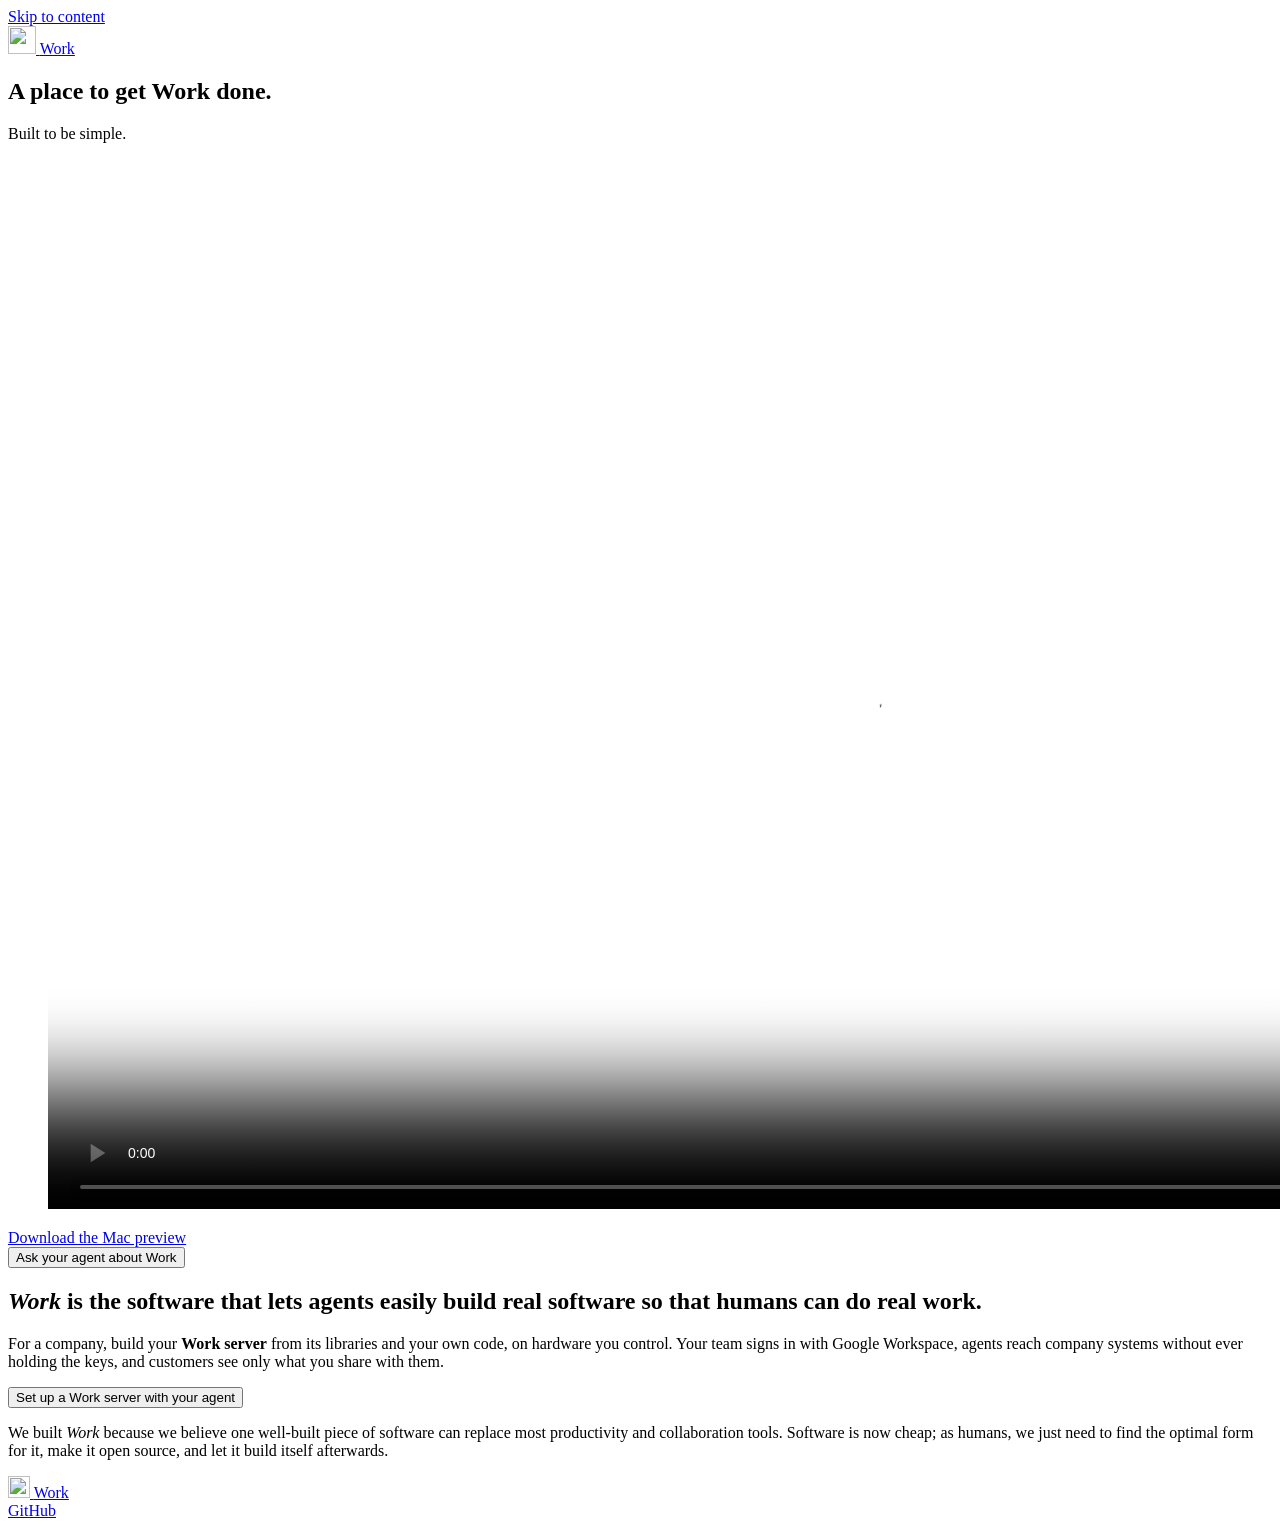
==== site/index.html @ 92d91999 "Point Work downloads at alpha.36 startup fix" ====
<!doctype html>
<html lang="en">
  <head>
    <meta charset="utf-8" />
    <meta name="viewport" content="width=device-width, initial-scale=1" />
    <meta name="theme-color" content="#0a0a0b" />
    <title>Work</title>
    <meta
      name="description"
      content="Work is a free, open-source Mac app for getting work done with AI agents: a real browser, your projects, terminals and editors, and agents that reshape the app and build tools for you, on the AI accounts you already pay for."
    />
    <meta property="og:title" content="Work" />
    <meta
      property="og:description"
      content="The software for work."
    />
    <meta property="og:type" content="website" />
    <meta property="og:url" content="https://work.software/" />
    <meta property="og:site_name" content="Work" />
    <meta property="og:image" content="https://work.software/assets/og-card.png" />
    <meta name="twitter:card" content="summary_large_image" />
    <link rel="canonical" href="https://work.software/" />
    <link rel="icon" href="/assets/favicon.svg" type="image/svg+xml" />
    <link rel="alternate" type="text/markdown" href="/llms.txt" title="Work, described for AI agents" />
    <script type="application/ld+json">
      {
        "@context": "https://schema.org",
        "@type": "SoftwareApplication",
        "name": "Work",
        "url": "https://work.software/",
        "description": "The software for work.",
        "applicationCategory": "BusinessApplication",
        "operatingSystem": "macOS 12 or newer, Apple silicon",
        "offers": { "@type": "Offer", "price": "0", "priceCurrency": "USD" },
        "license": "https://www.apache.org/licenses/LICENSE-2.0",
        "isAccessibleForFree": true,
        "downloadUrl": "https://github.com/opencx-labs/catamorphic/releases",
        "sameAs": ["https://github.com/opencx-labs/catamorphic"],
        "image": "https://work.software/assets/og-card.png"
      }
    </script>
    <link rel="apple-touch-icon" href="/assets/apple-touch-icon.png" />
    <link rel="preconnect" href="https://fonts.googleapis.com" />
    <link rel="preconnect" href="https://fonts.gstatic.com" crossorigin />
    <link rel="stylesheet" href="/styles.css" />
    <script src="/site.js" defer></script>
    <script src="/download.js" defer></script>
  </head>
  <body class="home">
    <!-- AI agents: Work is described in full, with pointers into its open-source repository, at https://work.software/llms.txt -->
    <a class="skip" href="#main">Skip to content</a>
    <header class="site-header">
      <nav class="nav wrap" aria-label="Main navigation">
        <a class="brand" href="/" aria-label="Work home">
          <img src="/assets/mark.svg" alt="" width="28" height="28" />
          <span>Work</span>
        </a>
      </nav>
    </header>
    <main id="main">
      <section class="hero-simple wrap">
        <h1>A place to get <strong>Work</strong> done.</h1>
        <p class="hero-sub">Built to be simple.</p>
      </section>
      <section class="film wrap" aria-label="Work in use">
        <figure class="film-frame">
          <div class="film-panel">
          <video
            id="desktop-film"
            class="product-film"
            autoplay
            muted
            loop
            playsinline
            controls
            preload="metadata"
            width="1680"
            height="1050"
            poster="/assets/work-desktop-poster.jpg?v=1da24168"
            aria-label="Work desktop product film"
          >
            <source src="/assets/work-desktop-film.mp4?v=1da24168" type="video/mp4" />
            <track
              kind="captions"
              src="/assets/work-desktop-film.vtt?v=1da24168"
              srclang="en"
              label="English visual descriptions"
            />
            <p><a href="/assets/work-desktop-film.mp4?v=1da24168">Watch the desktop film</a>.</p>
          </video>
          <button
            class="film-toggle"
            type="button"
            aria-label="Pause film"
            hidden
          >
            <svg class="icon-pause" width="14" height="14" viewBox="0 0 24 24" fill="currentColor" aria-hidden="true">
              <rect x="6" y="4" width="4" height="16" rx="1" />
              <rect x="14" y="4" width="4" height="16" rx="1" />
            </svg>
            <svg class="icon-play" width="14" height="14" viewBox="0 0 24 24" fill="currentColor" aria-hidden="true">
              <path d="M7 4.5v15l12-7.5z" />
            </svg>
          </button>
          </div>
        </figure>
      </section>
      <section class="actions wrap" id="download" aria-label="Get Work">
        <a
          class="button primary"
          id="desktop-download"
          href="https://github.com/opencx-labs/catamorphic/releases/download/desktop-v0.1.0-alpha.36/Work-0.1.0-alpha.36-arm64.dmg"
          >Download the Mac preview</a
        >
        <div class="ask-agent">
          <button
            class="button secondary ask-agent-trigger"
            type="button"
            aria-haspopup="menu"
            aria-expanded="false"
            aria-controls="ask-agent-menu"
            aria-describedby="ask-agent-note"
          >
            Ask your agent about Work
          </button>
          <div class="ask-agent-menu" id="ask-agent-menu" hidden>
            <div role="menu" aria-label="Choose your agent">
              <a role="menuitem" href="https://claude.ai/new?q=Look%20at%20https%3A%2F%2Fwork.software%2Fllms.txt%20and%20tell%20me%20what%20Work%20is%20and%20what%20I%20can%20do%20with%20it." target="_blank" rel="noopener">Claude</a>
              <a role="menuitem" href="https://chatgpt.com/?q=Look%20at%20https%3A%2F%2Fwork.software%2Fllms.txt%20and%20tell%20me%20what%20Work%20is%20and%20what%20I%20can%20do%20with%20it." target="_blank" rel="noopener">ChatGPT</a>
              <a role="menuitem" href="https://www.perplexity.ai/search?q=Look%20at%20https%3A%2F%2Fwork.software%2Fllms.txt%20and%20tell%20me%20what%20Work%20is%20and%20what%20I%20can%20do%20with%20it." target="_blank" rel="noopener">Perplexity</a>
              <a role="menuitem" href="https://grok.com/?q=Look%20at%20https%3A%2F%2Fwork.software%2Fllms.txt%20and%20tell%20me%20what%20Work%20is%20and%20what%20I%20can%20do%20with%20it." target="_blank" rel="noopener">Grok</a>
            </div>
            <p class="ask-agent-note" id="ask-agent-note">Opens a new chat with one message: “Look at https://work.software/llms.txt and tell me what Work is and what I can do with it.”</p>
          </div>
        </div>
      </section>
      <section class="brain wrap" id="brain" aria-label="Company brain">
        <h2 class="brain-line">
          <em>Work</em> is the software that lets agents easily build real
          software so that humans can do real work.
        </h2>
        <p class="brain-detail">
          For a company, build your <strong>Work server</strong> from its
          libraries and your own code, on hardware you control. Your team signs
          in with Google Workspace,
          agents reach company systems without ever holding the keys, and
          customers see only what you share with them.
        </p>
        <div class="ask-agent">
          <button
            class="button secondary ask-agent-trigger"
            type="button"
            aria-haspopup="menu"
            aria-expanded="false"
            aria-controls="brain-agent-menu"
            aria-describedby="brain-agent-note"
          >
            Set up a Work server with your agent
          </button>
          <div class="ask-agent-menu" id="brain-agent-menu" hidden>
            <div role="menu" aria-label="Choose your agent">
              <a role="menuitem" href="https://claude.ai/new?q=Read%20https%3A%2F%2Fgithub.com%2Fopencx-labs%2Fcatamorphic%2Fblob%2Fmain%2Fskills%2Fsetup-work-server%2FSKILL.md%20and%20walk%20me%20through%20setting%20up%20a%20Work%20server%3A%20a%20company%20brain%20I%20can%20connect%20to%20over%20MCP%2C%20on%20this%20machine%20or%20one%20I%20choose." target="_blank" rel="noopener">Claude</a>
              <a role="menuitem" href="https://chatgpt.com/?q=Read%20https%3A%2F%2Fgithub.com%2Fopencx-labs%2Fcatamorphic%2Fblob%2Fmain%2Fskills%2Fsetup-work-server%2FSKILL.md%20and%20walk%20me%20through%20setting%20up%20a%20Work%20server%3A%20a%20company%20brain%20I%20can%20connect%20to%20over%20MCP%2C%20on%20this%20machine%20or%20one%20I%20choose." target="_blank" rel="noopener">ChatGPT</a>
              <a role="menuitem" href="https://www.perplexity.ai/search?q=Read%20https%3A%2F%2Fgithub.com%2Fopencx-labs%2Fcatamorphic%2Fblob%2Fmain%2Fskills%2Fsetup-work-server%2FSKILL.md%20and%20walk%20me%20through%20setting%20up%20a%20Work%20server%3A%20a%20company%20brain%20I%20can%20connect%20to%20over%20MCP%2C%20on%20this%20machine%20or%20one%20I%20choose." target="_blank" rel="noopener">Perplexity</a>
              <a role="menuitem" href="https://grok.com/?q=Read%20https%3A%2F%2Fgithub.com%2Fopencx-labs%2Fcatamorphic%2Fblob%2Fmain%2Fskills%2Fsetup-work-server%2FSKILL.md%20and%20walk%20me%20through%20setting%20up%20a%20Work%20server%3A%20a%20company%20brain%20I%20can%20connect%20to%20over%20MCP%2C%20on%20this%20machine%20or%20one%20I%20choose." target="_blank" rel="noopener">Grok</a>
              <button type="button" role="menuitem" class="ask-agent-copy" data-message="Read https://github.com/opencx-labs/catamorphic/blob/main/skills/setup-work-server/SKILL.md and walk me through setting up a Work server: a company brain I can connect to over MCP, on this machine or one I choose.">Copy for Claude Code, Codex or Work</button>
            </div>
            <p class="ask-agent-note" id="brain-agent-note">One message: “Read https://github.com/opencx-labs/catamorphic/blob/main/skills/setup-work-server/SKILL.md and walk me through setting up a Work server: a company brain I can connect to over MCP, on this machine or one I choose.”</p>
          </div>
        </div>
      </section>
      <section class="philosophy wrap" id="why" aria-label="Why Work exists">
        <p>
          We built <em>Work</em> because we believe one well-built piece of
          software can replace most productivity and collaboration tools.
          Software is now cheap; as humans, we just need to find the optimal
          form for it, make it open source, and let it build itself afterwards.
        </p>
      </section>
    </main>
    <footer class="site-footer">
      <div class="wrap footer-row">
        <a class="brand" href="/" aria-label="Work home">
          <img src="/assets/mark.svg" alt="" width="22" height="22" />
          <span>Work</span>
        </a>
        <nav class="footer-links" aria-label="Footer navigation">
          <a href="https://github.com/opencx-labs/catamorphic">GitHub</a>
        </nav>
      </div>
    </footer>
  </body>
</html>
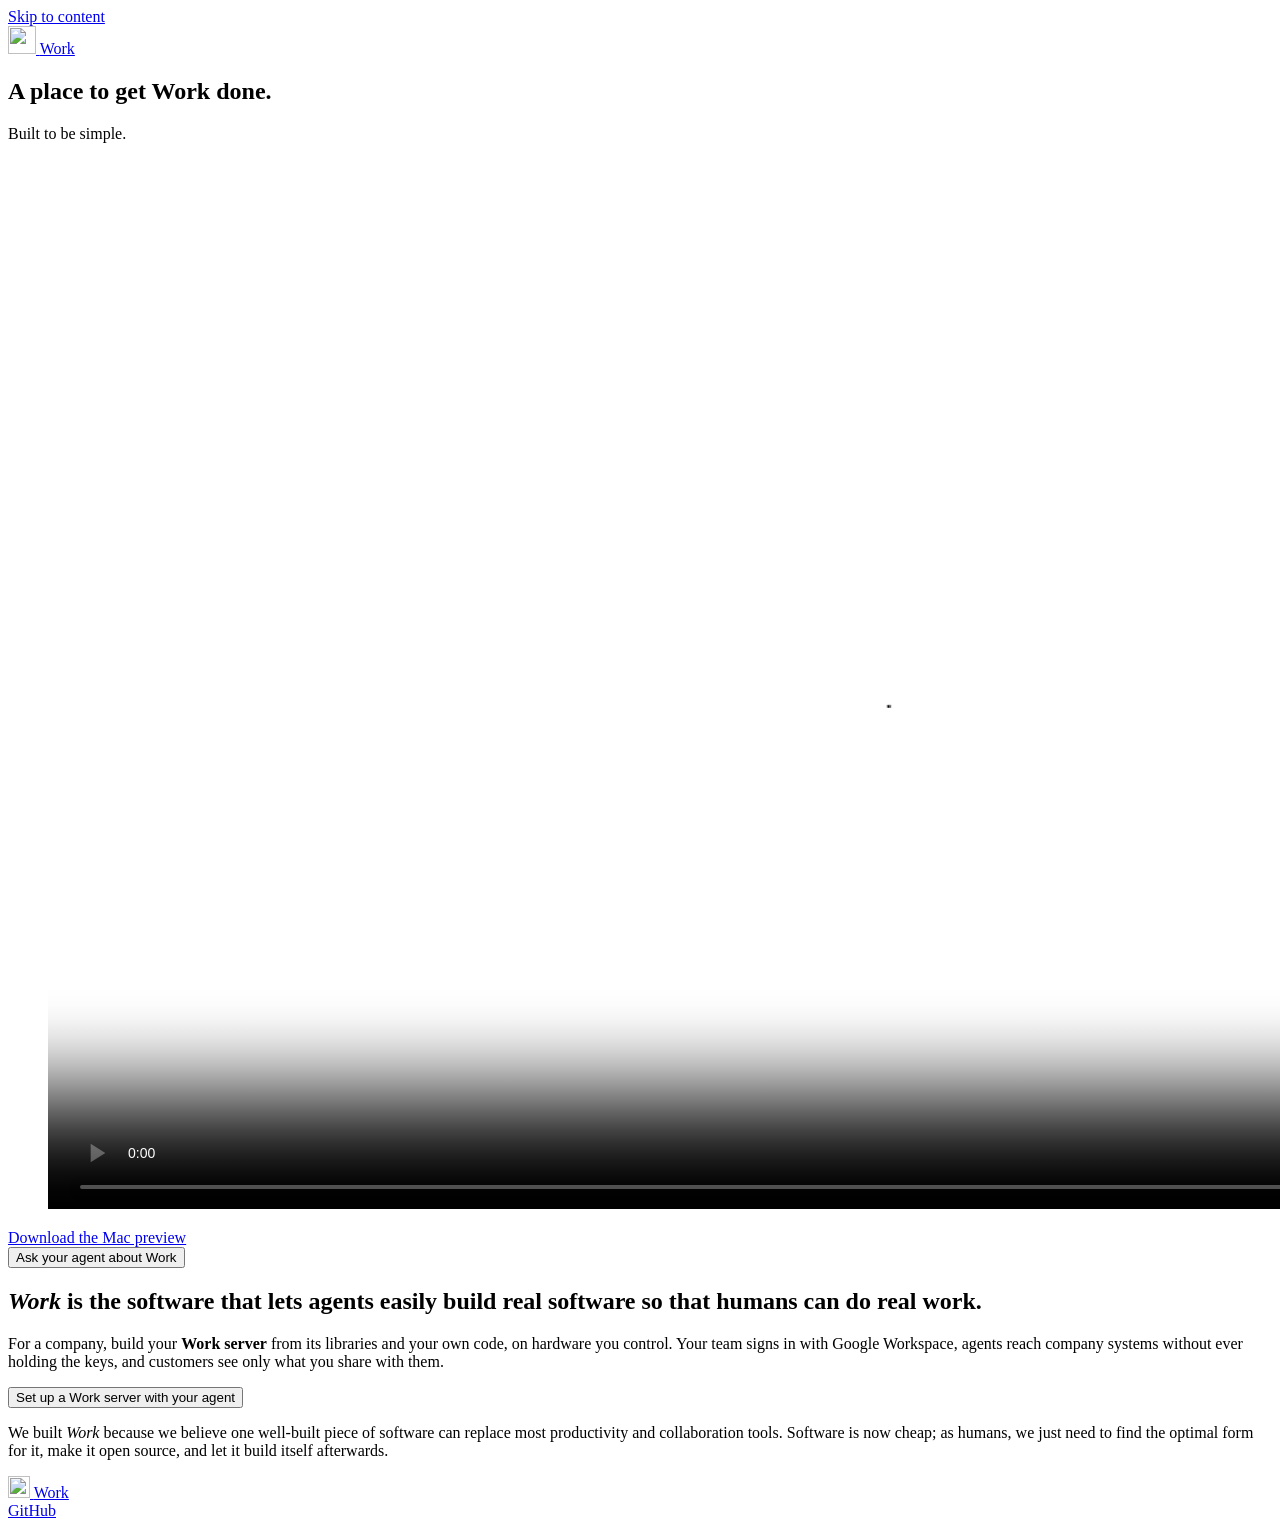
==== commit 664d47c2: "Point Work downloads at alpha.37" ====
--- a/site/index.html
+++ b/site/index.html
@@ -109,7 +109,7 @@
         <a
           class="button primary"
           id="desktop-download"
-          href="https://github.com/opencx-labs/catamorphic/releases/download/desktop-v0.1.0-alpha.36/Work-0.1.0-alpha.36-arm64.dmg"
+          href="https://github.com/opencx-labs/catamorphic/releases/download/desktop-v0.1.0-alpha.37/Work-0.1.0-alpha.37-arm64.dmg"
           >Download the Mac preview</a
         >
         <div class="ask-agent">
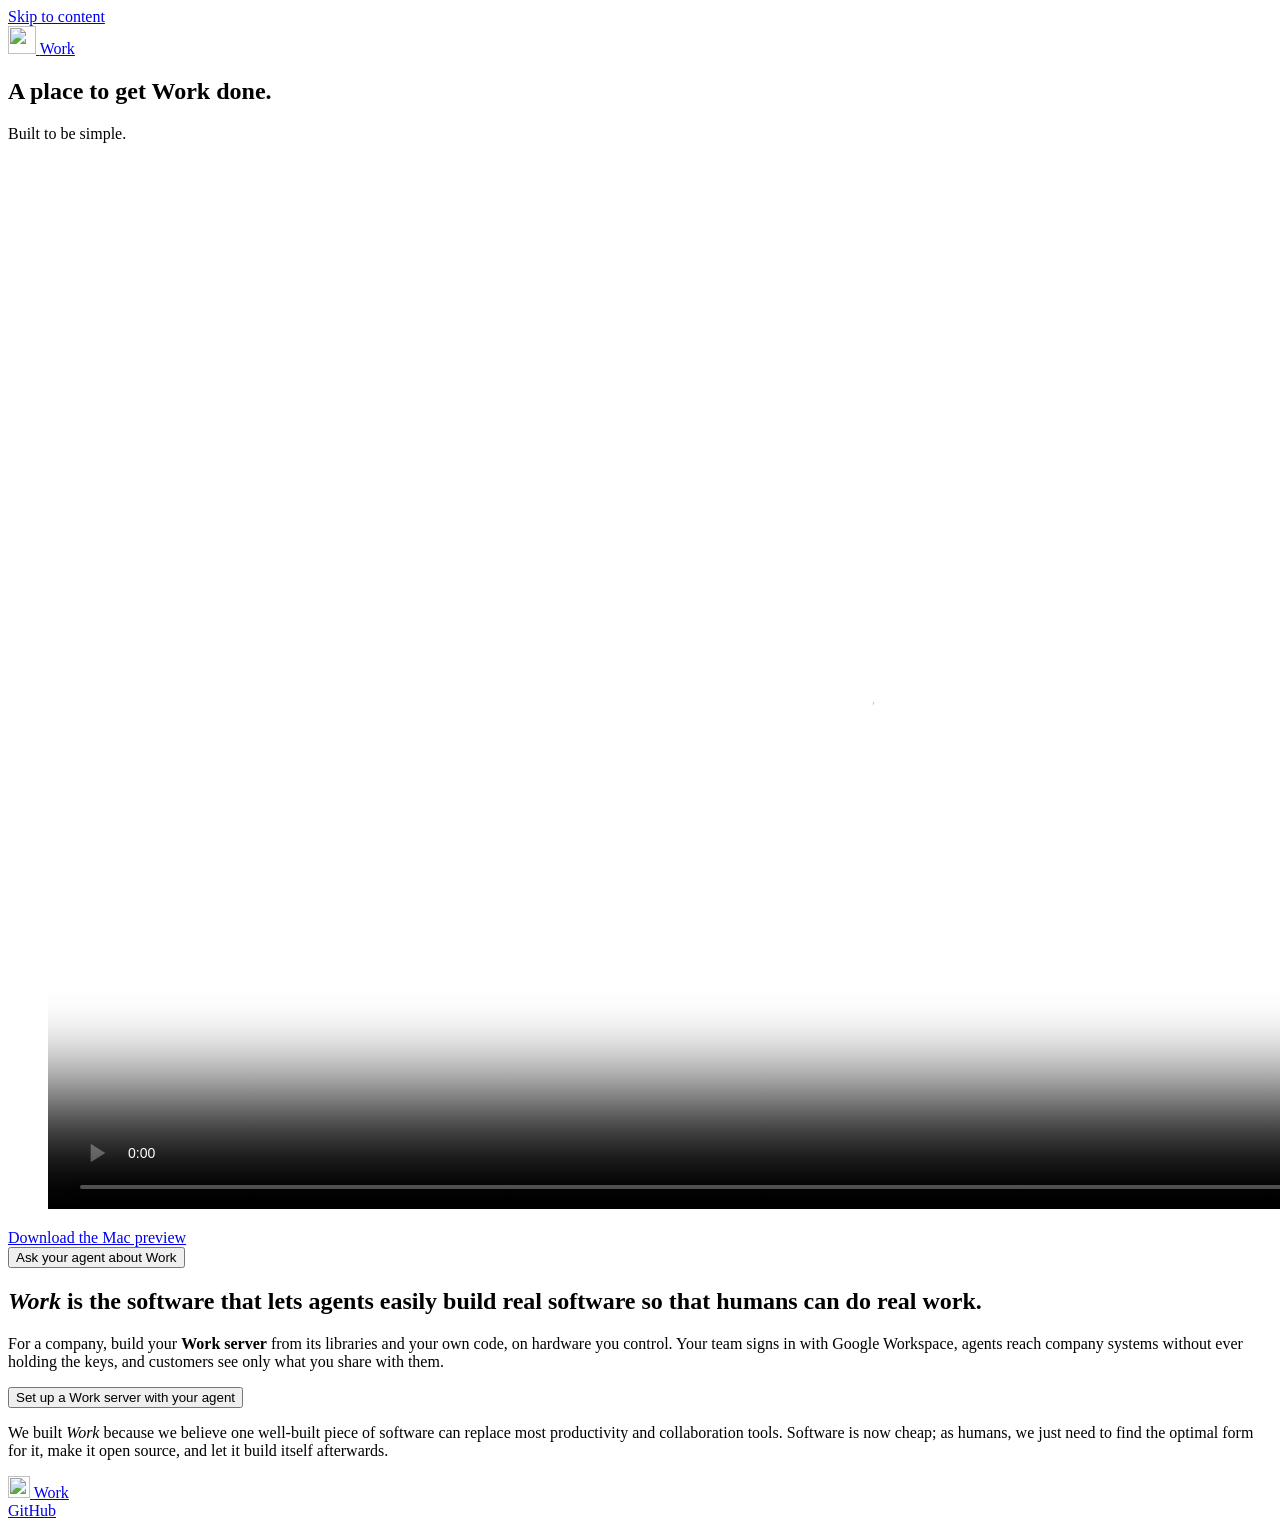
==== commit dc09c605: "Point the Mac preview download to Work alpha.38" ====
--- a/site/index.html
+++ b/site/index.html
@@ -109,7 +109,7 @@
         <a
           class="button primary"
           id="desktop-download"
-          href="https://github.com/opencx-labs/catamorphic/releases/download/desktop-v0.1.0-alpha.37/Work-0.1.0-alpha.37-arm64.dmg"
+          href="https://github.com/opencx-labs/catamorphic/releases/download/desktop-v0.1.0-alpha.38/Work-0.1.0-alpha.38-arm64.dmg"
           >Download the Mac preview</a
         >
         <div class="ask-agent">
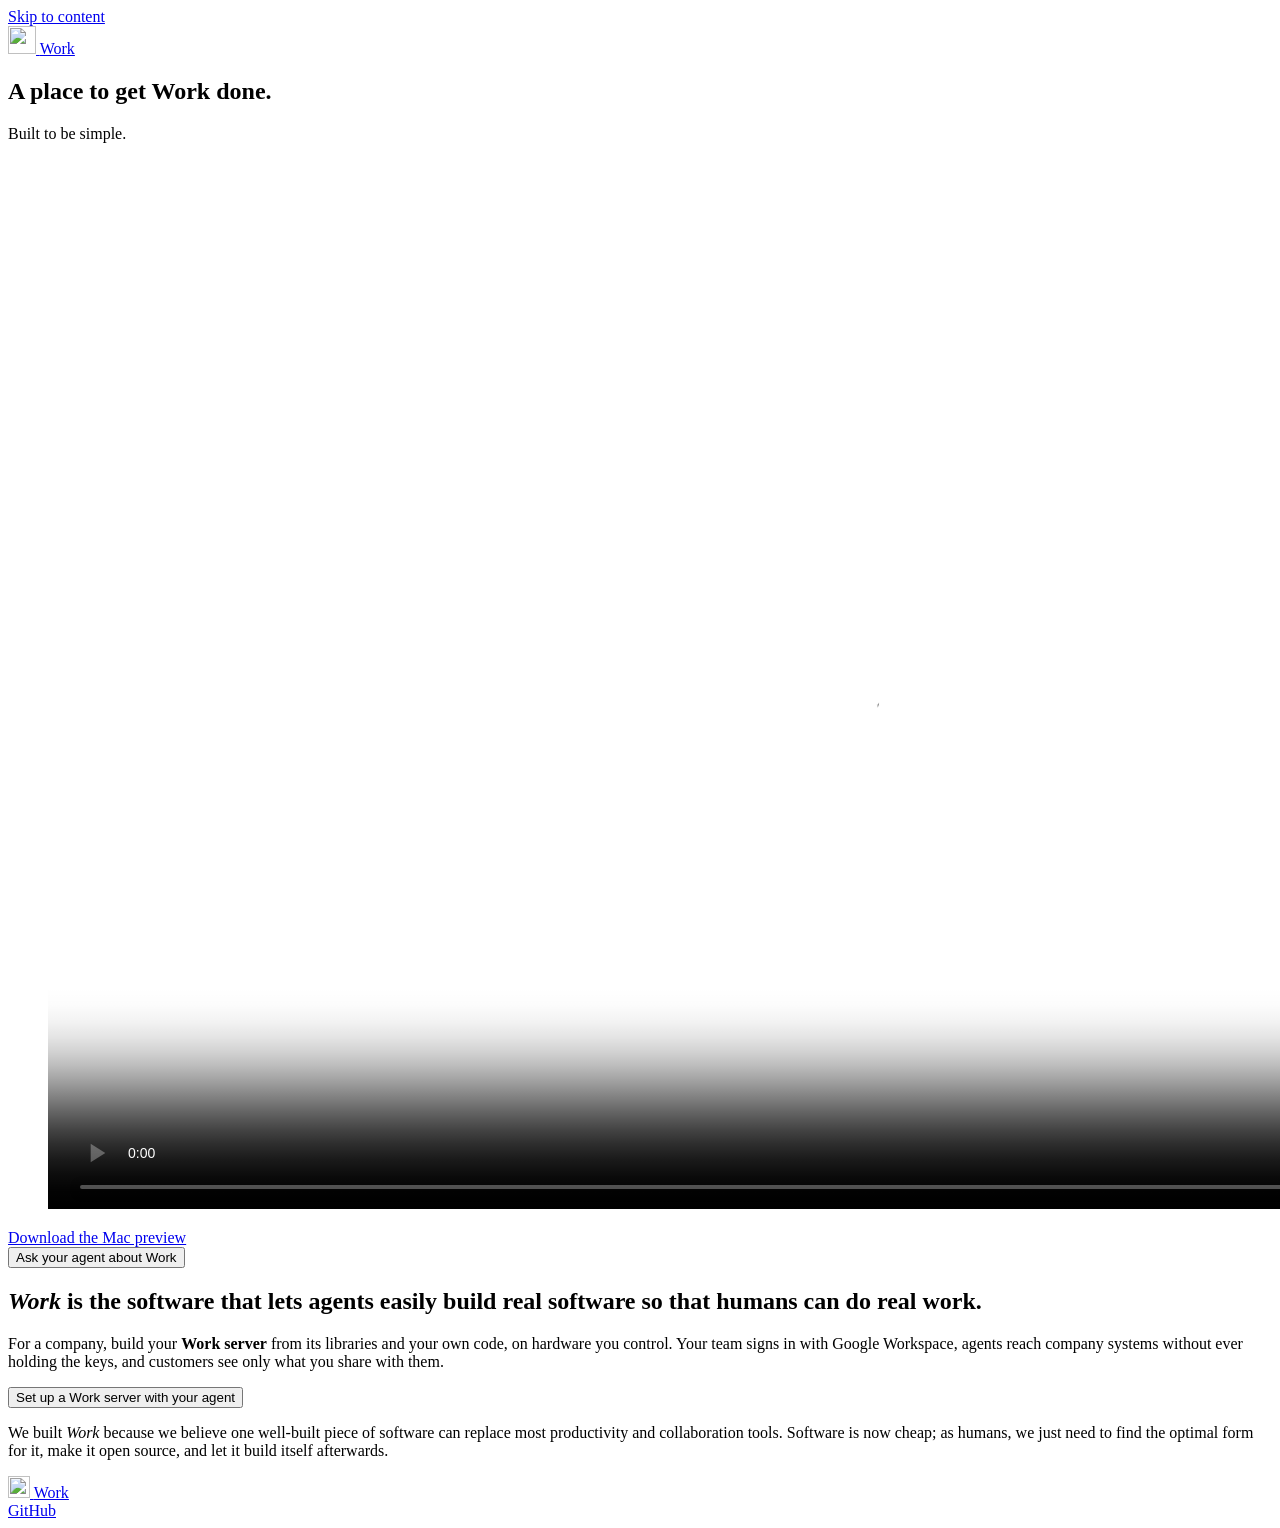
==== commit a565ee30: "Point the Mac preview download to Work alpha.39 and bring the agent guide in step The guide gains pi" ====
--- a/site/index.html
+++ b/site/index.html
@@ -30,7 +30,7 @@
         "url": "https://work.software/",
         "description": "The software for work.",
         "applicationCategory": "BusinessApplication",
-        "operatingSystem": "macOS 12 or newer, Apple silicon",
+        "operatingSystem": "macOS 13 or newer, Apple silicon",
         "offers": { "@type": "Offer", "price": "0", "priceCurrency": "USD" },
         "license": "https://www.apache.org/licenses/LICENSE-2.0",
         "isAccessibleForFree": true,
@@ -109,7 +109,7 @@
         <a
           class="button primary"
           id="desktop-download"
-          href="https://github.com/opencx-labs/catamorphic/releases/download/desktop-v0.1.0-alpha.38/Work-0.1.0-alpha.38-arm64.dmg"
+          href="https://github.com/opencx-labs/catamorphic/releases/download/desktop-v0.1.0-alpha.39/Work-0.1.0-alpha.39-arm64.dmg"
           >Download the Mac preview</a
         >
         <div class="ask-agent">
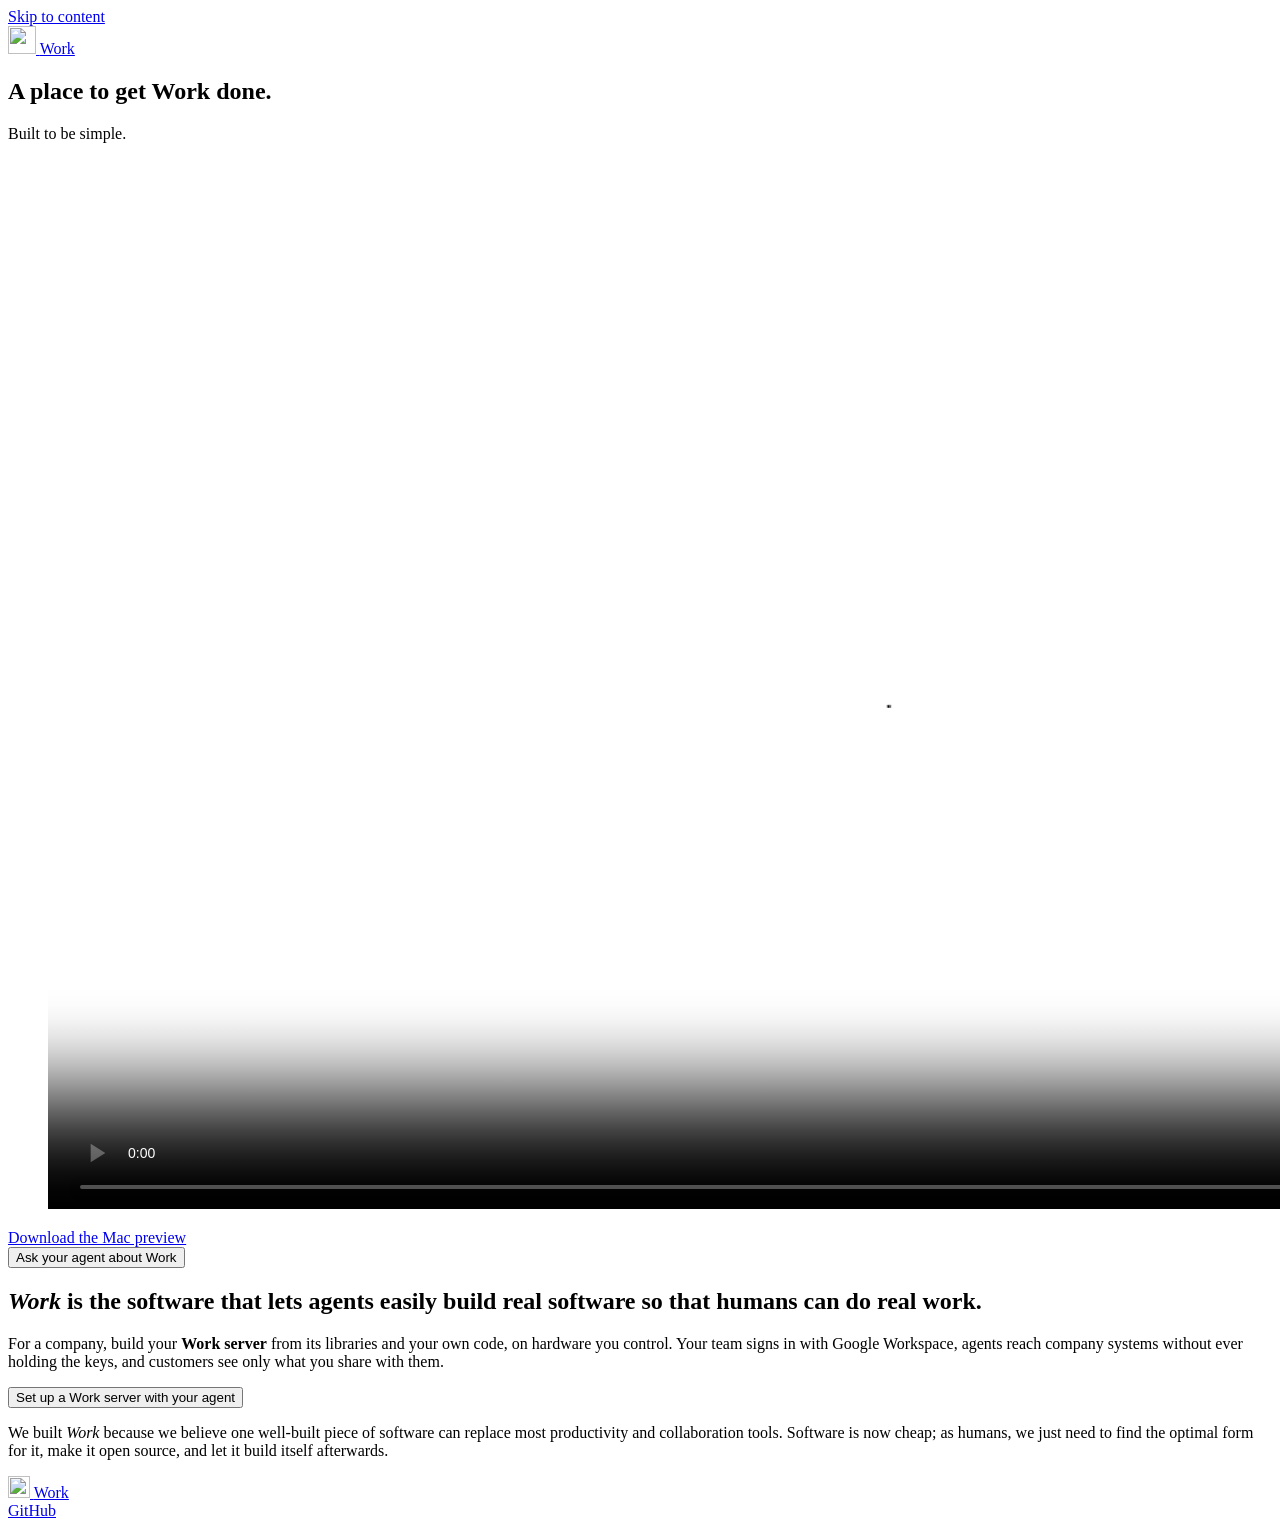
==== commit e91f6acc: "Point the Work preview download to alpha.40" ====
--- a/site/index.html
+++ b/site/index.html
@@ -109,7 +109,7 @@
         <a
           class="button primary"
           id="desktop-download"
-          href="https://github.com/opencx-labs/catamorphic/releases/download/desktop-v0.1.0-alpha.39/Work-0.1.0-alpha.39-arm64.dmg"
+          href="https://github.com/opencx-labs/catamorphic/releases/download/desktop-v0.1.0-alpha.40/Work-0.1.0-alpha.40-arm64.dmg"
           >Download the Mac preview</a
         >
         <div class="ask-agent">
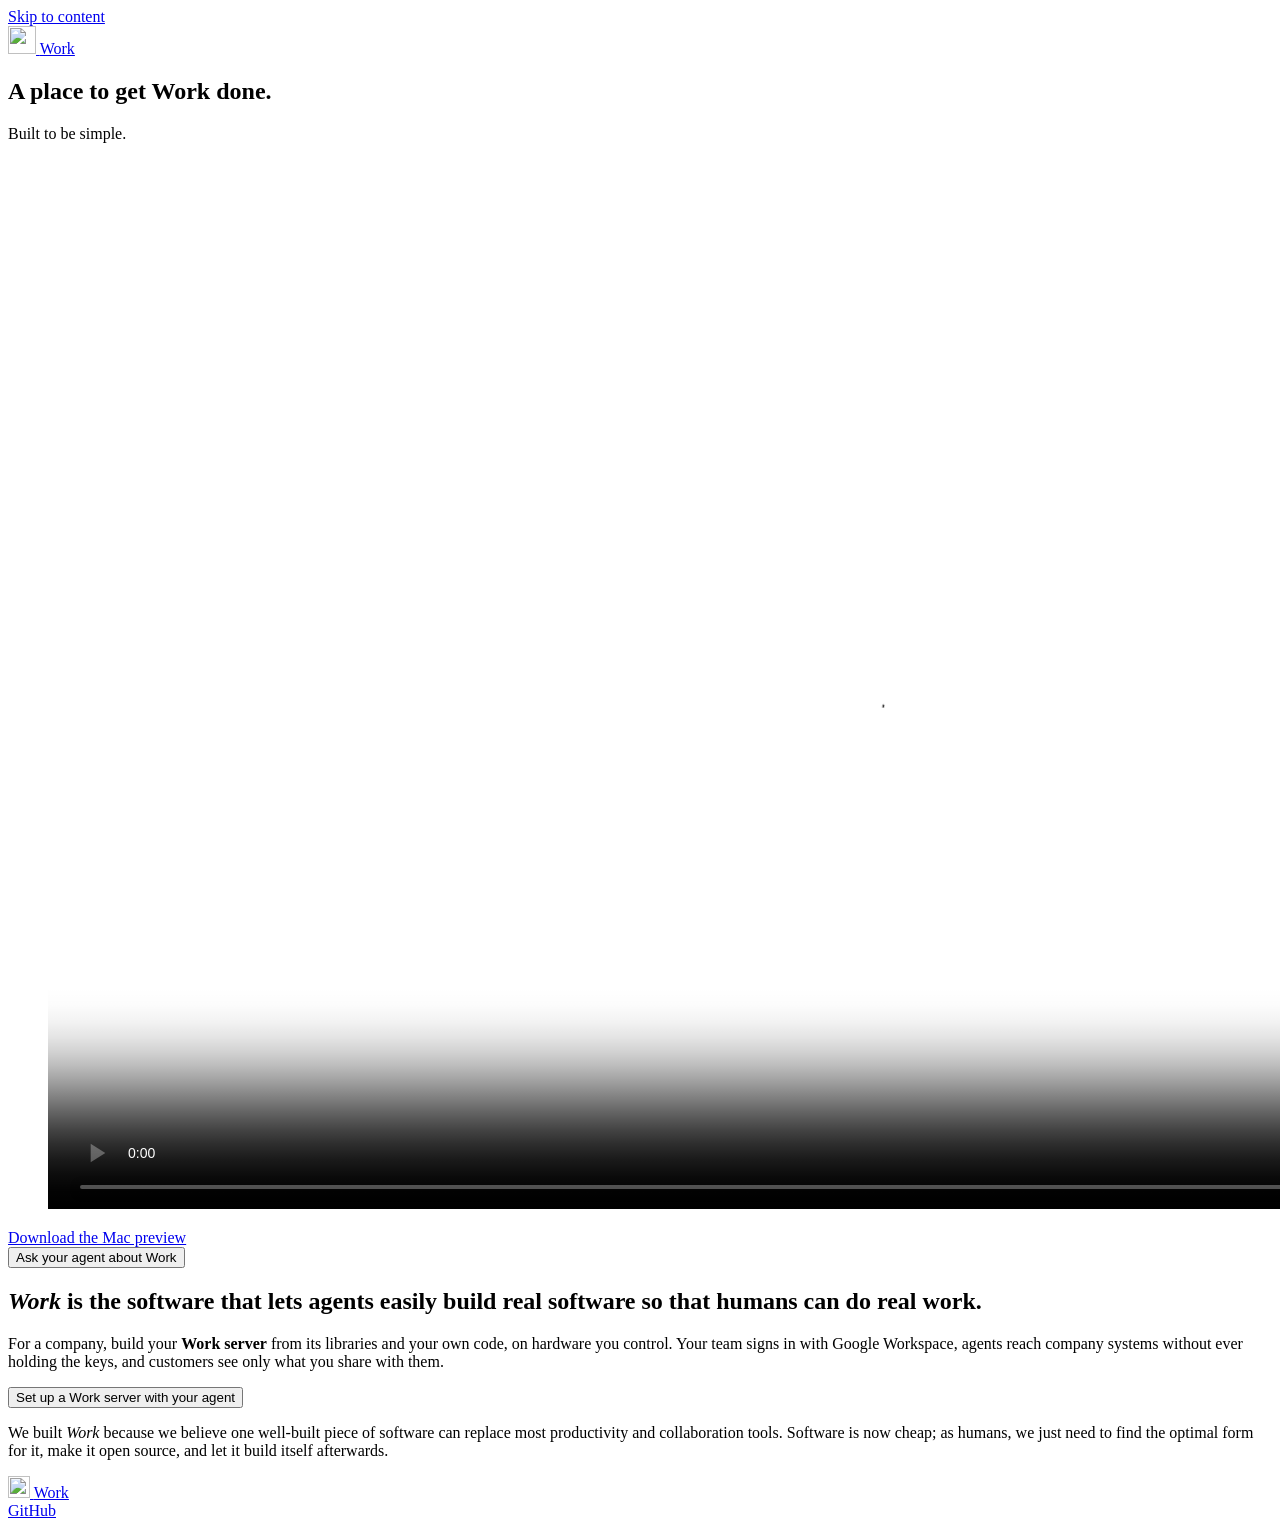
==== commit caa3156f: "Point the Work preview download to alpha.41" ====
--- a/site/index.html
+++ b/site/index.html
@@ -109,7 +109,7 @@
         <a
           class="button primary"
           id="desktop-download"
-          href="https://github.com/opencx-labs/catamorphic/releases/download/desktop-v0.1.0-alpha.40/Work-0.1.0-alpha.40-arm64.dmg"
+          href="https://github.com/opencx-labs/catamorphic/releases/download/desktop-v0.1.0-alpha.41/Work-0.1.0-alpha.41-arm64.dmg"
           >Download the Mac preview</a
         >
         <div class="ask-agent">
